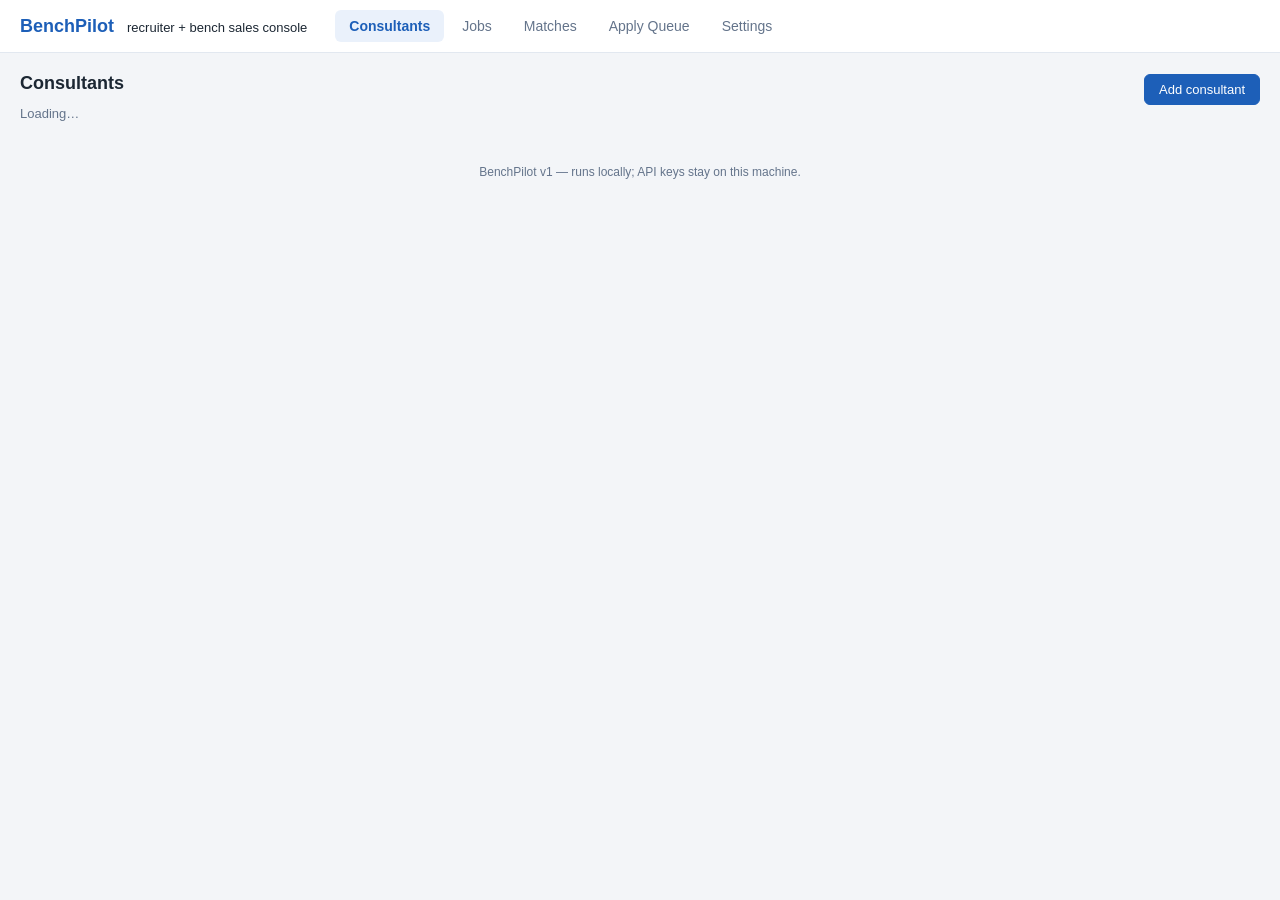
==== frontend/index.html @ 99540e92 "BenchPilot v1: web dashboard (consultants, jobs, matches, apply queue, settings)" ====
<!DOCTYPE html>
<html lang="en">
<head>
<meta charset="utf-8">
<meta name="viewport" content="width=device-width, initial-scale=1">
<title>BenchPilot — Recruiter &amp; Bench Sales Console</title>
<link rel="stylesheet" href="styles.css">
</head>
<body>
<header class="topbar">
  <div class="logo">BenchPilot <span>recruiter + bench sales console</span></div>
  <nav class="tabs" id="tabs">
    <button data-tab="consultants" class="active">Consultants</button>
    <button data-tab="jobs">Jobs</button>
    <button data-tab="matches">Matches</button>
    <button data-tab="queue">Apply Queue</button>
    <button data-tab="settings">Settings</button>
  </nav>
</header>
<main>
  <section class="tab active" id="tab-consultants"></section>
  <section class="tab" id="tab-jobs"></section>
  <section class="tab" id="tab-matches"></section>
  <section class="tab" id="tab-queue"></section>
  <section class="tab" id="tab-settings"></section>
</main>
<div id="modal-root"></div>
<footer>BenchPilot v1 — runs locally; API keys stay on this machine.</footer>
<script src="app.js"></script>
</body>
</html>
---- frontend/styles.css ----
:root {
  --bg: #f3f5f8;
  --card: #ffffff;
  --ink: #1c2733;
  --muted: #64748b;
  --line: #e2e8f0;
  --brand: #1d5fb8;
  --brand-dark: #174a8f;
  --green: #15803d;
  --amber: #b45309;
  --red: #b91c1c;
  --chip: #eaf1fb;
}
* { box-sizing: border-box; }
body {
  margin: 0; font-family: -apple-system, BlinkMacSystemFont, "Segoe UI",
    Roboto, Helvetica, Arial, sans-serif;
  background: var(--bg); color: var(--ink); font-size: 14px;
}
header.topbar {
  background: var(--card); border-bottom: 1px solid var(--line);
  padding: 10px 20px; display: flex; align-items: center; gap: 16px;
  position: sticky; top: 0; z-index: 50;
}
.logo { font-weight: 700; font-size: 18px; color: var(--brand); }
.logo span { color: var(--ink); font-weight: 400; font-size: 13px;
  margin-left: 8px; }
nav.tabs { display: flex; gap: 4px; margin-left: 12px; }
nav.tabs button {
  border: 0; background: none; padding: 8px 14px; border-radius: 6px;
  cursor: pointer; font-size: 14px; color: var(--muted);
}
nav.tabs button.active { background: var(--chip); color: var(--brand);
  font-weight: 600; }
nav.tabs button:hover { background: var(--chip); }
main { max-width: 1280px; margin: 0 auto; padding: 20px; }
.tab { display: none; }
.tab.active { display: block; }
.card {
  background: var(--card); border: 1px solid var(--line);
  border-radius: 8px; padding: 16px; margin-bottom: 12px;
}
.row { display: flex; gap: 10px; align-items: center; flex-wrap: wrap; }
.spread { justify-content: space-between; }
h2 { margin: 0 0 12px; font-size: 18px; }
h3 { margin: 0 0 8px; font-size: 15px; }
.muted { color: var(--muted); font-size: 13px; }
.grid { display: grid; grid-template-columns: repeat(auto-fill, minmax(300px, 1fr));
  gap: 12px; }
.btn {
  border: 1px solid var(--line); background: var(--card); color: var(--ink);
  padding: 7px 14px; border-radius: 6px; cursor: pointer; font-size: 13px;
}
.btn:hover { border-color: var(--brand); color: var(--brand); }
.btn.primary { background: var(--brand); border-color: var(--brand);
  color: #fff; }
.btn.primary:hover { background: var(--brand-dark); }
.btn.danger { color: var(--red); }
.btn.danger:hover { border-color: var(--red); }
.btn:disabled { opacity: 0.5; cursor: default; }
input[type=text], input[type=password], input[type=url], input[type=email],
input[type=number], select, textarea {
  border: 1px solid var(--line); border-radius: 6px; padding: 7px 10px;
  font-size: 13px; font-family: inherit;
}
textarea { width: 100%; resize: vertical; }
.chip {
  display: inline-block; background: var(--chip); color: var(--brand-dark);
  border-radius: 20px; padding: 2px 10px; font-size: 12px; margin: 2px 3px 2px 0;
}
.chip.warn { background: #fef3c7; color: var(--amber); }
.chip.miss { background: #f1f5f9; color: var(--muted); }
.badge {
  display: inline-block; font-size: 11px; font-weight: 600; border-radius: 4px;
  padding: 2px 8px; background: #e2e8f0; color: #334155;
  text-transform: uppercase; letter-spacing: 0.03em;
}
.badge.adzuna { background: #dbeafe; color: #1e40af; }
.badge.jsearch { background: #dcfce7; color: #166534; }
.badge.remoteok { background: #fef9c3; color: #854d0e; }
.badge.remotive { background: #ffedd5; color: #9a3412; }
.badge.arbeitnow { background: #e0e7ff; color: #3730a3; }
.badge.urlimport { background: #f3e8ff; color: #6b21a8; }
.scorebar { height: 8px; background: #e2e8f0; border-radius: 4px;
  overflow: hidden; min-width: 120px; }
.scorebar > div { height: 100%; background: var(--brand); }
.score-num { font-weight: 700; font-size: 16px; }
table.jobs { width: 100%; border-collapse: collapse; }
table.jobs th, table.jobs td { text-align: left; padding: 8px 10px;
  border-bottom: 1px solid var(--line); vertical-align: top; }
table.jobs th { font-size: 12px; color: var(--muted);
  text-transform: uppercase; letter-spacing: 0.04em; }
.kanban { display: flex; gap: 10px; overflow-x: auto; padding-bottom: 8px; }
.col { min-width: 250px; flex: 1; background: #eef2f7; border-radius: 8px;
  padding: 10px; }
.col h4 { margin: 0 0 8px; font-size: 13px; text-transform: uppercase;
  letter-spacing: 0.04em; color: var(--muted); }
.acard { background: #fff; border: 1px solid var(--line); border-radius: 6px;
  padding: 10px; margin-bottom: 8px; font-size: 13px; }
.acard .t { font-weight: 600; margin-bottom: 2px; }
.modal-back { position: fixed; inset: 0; background: rgba(15,23,42,0.5);
  display: flex; align-items: center; justify-content: center; z-index: 100; }
.modal { background: #fff; border-radius: 10px; padding: 20px; width: 92%;
  max-width: 640px; max-height: 90vh; overflow-y: auto; }
.modal.wide { max-width: 1100px; }
.split { display: grid; grid-template-columns: 1fr 1fr; gap: 12px; }
pre.doc { background: #f8fafc; border: 1px solid var(--line); border-radius: 6px;
  padding: 12px; white-space: pre-wrap; font-size: 12.5px; max-height: 480px;
  overflow-y: auto; font-family: ui-monospace, Menlo, Consolas, monospace; }
pre.doc .added { background: #dcfce7; display: block; }
pre.doc .removed { background: #fee2e2; display: block;
  text-decoration: line-through; }
.warnbox { background: #fffbeb; border: 1px solid #fcd34d; border-radius: 6px;
  padding: 10px 12px; margin: 10px 0; font-size: 13px; }
.errbox { background: #fef2f2; border: 1px solid #fca5a5; border-radius: 6px;
  padding: 10px 12px; margin: 10px 0; font-size: 13px; color: var(--red); }
.okbox { background: #f0fdf4; border: 1px solid #86efac; border-radius: 6px;
  padding: 10px 12px; margin: 10px 0; font-size: 13px; }
.kv { display: grid; grid-template-columns: 170px 1fr; gap: 6px 12px;
  align-items: center; margin-bottom: 8px; }
.toggle { display: flex; align-items: center; gap: 8px; padding: 6px 0; }
.qrow { display: flex; gap: 8px; margin-bottom: 6px; }
.qrow input { flex: 1; }
.progress { font-size: 13px; color: var(--muted); }
.srcstat { display: flex; gap: 10px; align-items: baseline; padding: 6px 0;
  border-bottom: 1px solid var(--line); font-size: 13px; }
.dot { width: 9px; height: 9px; border-radius: 50%; display: inline-block; }
.dot.ok { background: var(--green); }
.dot.off { background: #cbd5e1; }
.dot.err { background: var(--red); }
footer { text-align: center; color: var(--muted); font-size: 12px;
  padding: 24px 0; }
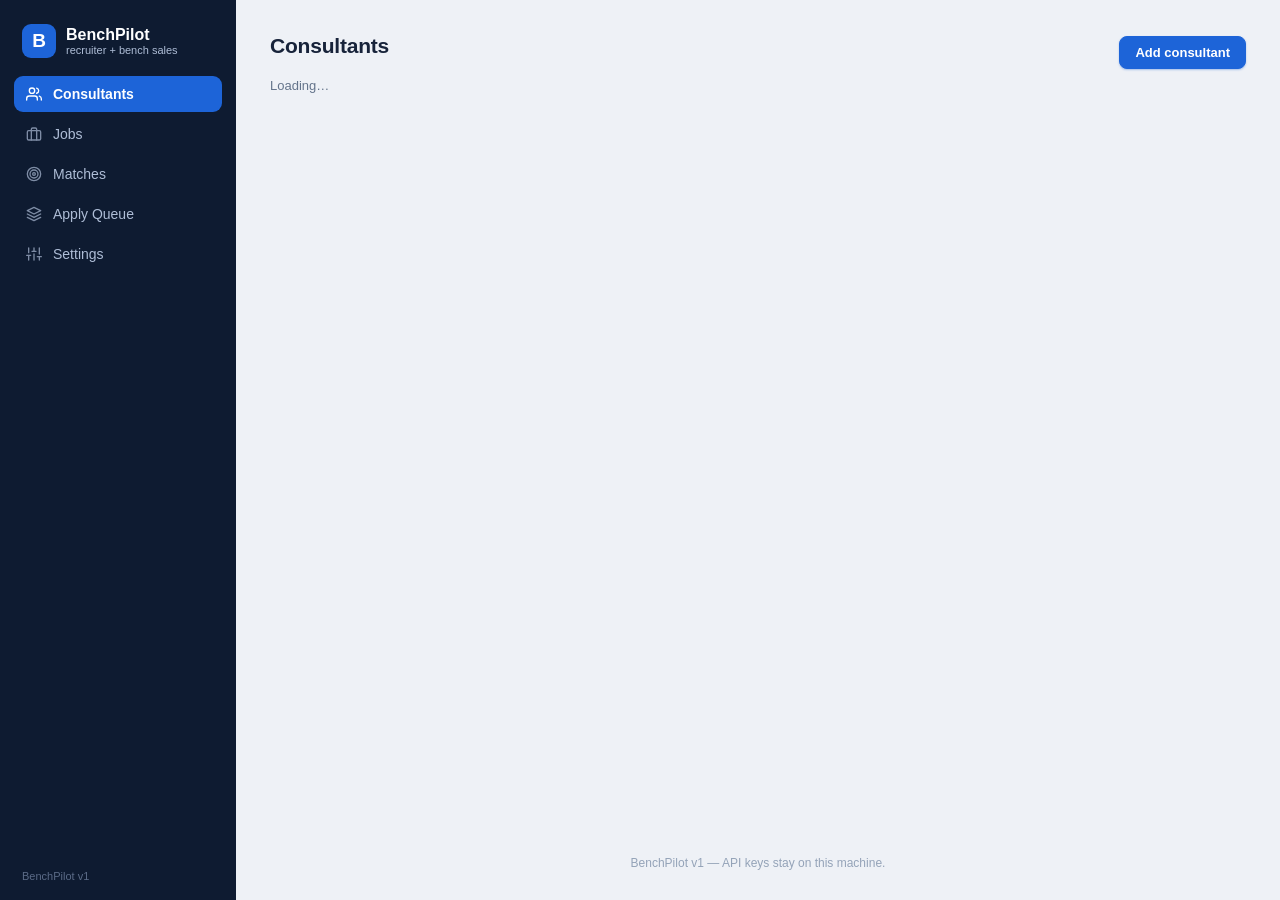
==== commit 8ae6e17e: "UI redesign: sidebar nav, refined design system" ====
--- a/frontend/index.html
+++ b/frontend/index.html
@@ -7,25 +7,30 @@
 <link rel="stylesheet" href="styles.css">
 </head>
 <body>
-<header class="topbar">
-  <div class="logo">BenchPilot <span>recruiter + bench sales console</span></div>
-  <nav class="tabs" id="tabs">
-    <button data-tab="consultants" class="active">Consultants</button>
-    <button data-tab="jobs">Jobs</button>
-    <button data-tab="matches">Matches</button>
-    <button data-tab="queue">Apply Queue</button>
-    <button data-tab="settings">Settings</button>
-  </nav>
-</header>
-<main>
-  <section class="tab active" id="tab-consultants"></section>
-  <section class="tab" id="tab-jobs"></section>
-  <section class="tab" id="tab-matches"></section>
-  <section class="tab" id="tab-queue"></section>
-  <section class="tab" id="tab-settings"></section>
-</main>
+<div class="app">
+  <aside class="sidebar">
+    <div class="logo"><span class="logo-mark">B</span><span class="logo-text">BenchPilot<small>recruiter + bench sales</small></span></div>
+    <nav class="tabs" id="tabs">
+      <button data-tab="consultants" class="active"><svg viewBox="0 0 24 24" width="16" height="16" fill="none" stroke="currentColor" stroke-width="2" stroke-linecap="round" stroke-linejoin="round"><path d="M17 21v-2a4 4 0 0 0-4-4H5a4 4 0 0 0-4 4v2"/><circle cx="9" cy="7" r="4"/><path d="M23 21v-2a4 4 0 0 0-3-3.87"/><path d="M16 3.13a4 4 0 0 1 0 7.75"/></svg>Consultants</button>
+      <button data-tab="jobs"><svg viewBox="0 0 24 24" width="16" height="16" fill="none" stroke="currentColor" stroke-width="2" stroke-linecap="round" stroke-linejoin="round"><rect x="2" y="7" width="20" height="14" rx="2" ry="2"/><path d="M16 21V5a2 2 0 0 0-2-2h-4a2 2 0 0 0-2 2v16"/></svg>Jobs</button>
+      <button data-tab="matches"><svg viewBox="0 0 24 24" width="16" height="16" fill="none" stroke="currentColor" stroke-width="2" stroke-linecap="round" stroke-linejoin="round"><circle cx="12" cy="12" r="10"/><circle cx="12" cy="12" r="6"/><circle cx="12" cy="12" r="2"/></svg>Matches</button>
+      <button data-tab="queue"><svg viewBox="0 0 24 24" width="16" height="16" fill="none" stroke="currentColor" stroke-width="2" stroke-linecap="round" stroke-linejoin="round"><polygon points="12 2 2 7 12 12 22 7 12 2"/><polyline points="2 17 12 22 22 17"/><polyline points="2 12 12 17 22 12"/></svg>Apply Queue</button>
+      <button data-tab="settings"><svg viewBox="0 0 24 24" width="16" height="16" fill="none" stroke="currentColor" stroke-width="2" stroke-linecap="round" stroke-linejoin="round"><line x1="4" y1="21" x2="4" y2="14"/><line x1="4" y1="10" x2="4" y2="3"/><line x1="12" y1="21" x2="12" y2="12"/><line x1="12" y1="8" x2="12" y2="3"/><line x1="20" y1="21" x2="20" y2="16"/><line x1="20" y1="12" x2="20" y2="3"/><line x1="1" y1="14" x2="7" y2="14"/><line x1="9" y1="8" x2="15" y2="8"/><line x1="17" y1="16" x2="23" y2="16"/></svg>Settings</button>
+    </nav>
+    <div class="side-foot">BenchPilot v1</div>
+  </aside>
+  <div class="content">
+    <main>
+      <section class="tab active" id="tab-consultants"></section>
+      <section class="tab" id="tab-jobs"></section>
+      <section class="tab" id="tab-matches"></section>
+      <section class="tab" id="tab-queue"></section>
+      <section class="tab" id="tab-settings"></section>
+    </main>
+    <footer>BenchPilot v1 — API keys stay on this machine.</footer>
+  </div>
+</div>
 <div id="modal-root"></div>
-<footer>BenchPilot v1 — runs locally; API keys stay on this machine.</footer>
 <script src="app.js"></script>
 </body>
 </html>
--- a/frontend/styles.css
+++ b/frontend/styles.css
@@ -1,132 +1,235 @@
+/* BenchPilot — design system */
 :root {
-  --bg: #f3f5f8;
+  --bg: #eef1f6;
   --card: #ffffff;
-  --ink: #1c2733;
+  --ink: #17233a;
   --muted: #64748b;
+  --faint: #94a3b8;
   --line: #e2e8f0;
-  --brand: #1d5fb8;
-  --brand-dark: #174a8f;
+  --brand: #1d64d8;
+  --brand-dark: #1550ad;
+  --brand-soft: #e8f0fd;
+  --sidebar: #0e1b31;
+  --side-ink: #aebdd6;
   --green: #15803d;
+  --green-bg: #e6f5eb;
   --amber: #b45309;
+  --amber-bg: #fdf2e0;
   --red: #b91c1c;
-  --chip: #eaf1fb;
+  --red-bg: #fdeeee;
+  --radius: 12px;
+  --shadow: 0 1px 2px rgba(16, 24, 40, .05), 0 1px 3px rgba(16, 24, 40, .07);
+  --shadow-lg: 0 12px 32px rgba(16, 24, 40, .18);
 }
 * { box-sizing: border-box; }
+html { -webkit-text-size-adjust: 100%; }
 body {
-  margin: 0; font-family: -apple-system, BlinkMacSystemFont, "Segoe UI",
-    Roboto, Helvetica, Arial, sans-serif;
-  background: var(--bg); color: var(--ink); font-size: 14px;
-}
-header.topbar {
-  background: var(--card); border-bottom: 1px solid var(--line);
-  padding: 10px 20px; display: flex; align-items: center; gap: 16px;
-  position: sticky; top: 0; z-index: 50;
-}
-.logo { font-weight: 700; font-size: 18px; color: var(--brand); }
-.logo span { color: var(--ink); font-weight: 400; font-size: 13px;
-  margin-left: 8px; }
-nav.tabs { display: flex; gap: 4px; margin-left: 12px; }
+  margin: 0;
+  font-family: -apple-system, BlinkMacSystemFont, "Segoe UI", Roboto,
+    "Helvetica Neue", Arial, sans-serif;
+  background: var(--bg);
+  color: var(--ink);
+  font-size: 14px;
+  line-height: 1.5;
+  -webkit-font-smoothing: antialiased;
+}
+
+/* ---------- app shell ---------- */
+.app { display: flex; min-height: 100vh; }
+.sidebar {
+  width: 236px; flex-shrink: 0;
+  background: var(--sidebar); color: var(--side-ink);
+  position: sticky; top: 0; height: 100vh;
+  display: flex; flex-direction: column;
+  padding: 22px 14px 16px;
+}
+.logo { display: flex; align-items: center; gap: 10px; padding: 2px 8px 18px; }
+.logo-mark {
+  width: 34px; height: 34px; border-radius: 9px; flex-shrink: 0;
+  background: var(--brand); color: #fff;
+  display: flex; align-items: center; justify-content: center;
+  font-weight: 800; font-size: 19px;
+}
+.logo-text { color: #fff; font-weight: 700; font-size: 16px; line-height: 1.2; }
+.logo-text small { display: block; color: var(--side-ink); font-weight: 400; font-size: 11px; }
+nav.tabs { display: flex; flex-direction: column; gap: 4px; }
 nav.tabs button {
-  border: 0; background: none; padding: 8px 14px; border-radius: 6px;
-  cursor: pointer; font-size: 14px; color: var(--muted);
-}
-nav.tabs button.active { background: var(--chip); color: var(--brand);
-  font-weight: 600; }
-nav.tabs button:hover { background: var(--chip); }
-main { max-width: 1280px; margin: 0 auto; padding: 20px; }
-.tab { display: none; }
+  display: flex; align-items: center; gap: 11px;
+  border: 0; background: none; color: var(--side-ink);
+  padding: 10px 12px; border-radius: 9px; cursor: pointer;
+  font-size: 14px; font-weight: 500; text-align: left; width: 100%;
+  transition: background .15s, color .15s;
+}
+nav.tabs button svg { flex-shrink: 0; opacity: .7; }
+nav.tabs button:hover { background: rgba(255, 255, 255, .07); color: #fff; }
+nav.tabs button.active { background: var(--brand); color: #fff; font-weight: 600; }
+nav.tabs button.active svg { opacity: 1; }
+.side-foot { margin-top: auto; padding: 12px 8px 0; font-size: 11px; color: #5b6b87; }
+.content { flex: 1; min-width: 0; display: flex; flex-direction: column; }
+main { flex: 1; width: 100%; max-width: 1220px; margin: 0 auto; padding: 30px 34px; }
+footer { text-align: center; color: var(--faint); font-size: 12px; padding: 20px 0 26px; }
+
+/* ---------- tabs ---------- */
+.tab { display: none; animation: fade .18s ease; }
 .tab.active { display: block; }
+@keyframes fade { from { opacity: 0; transform: translateY(3px); } to { opacity: 1; transform: none; } }
+
+/* ---------- type ---------- */
+h2 { margin: 0 0 14px; font-size: 21px; font-weight: 700; letter-spacing: -0.01em; }
+h3 { margin: 0 0 10px; font-size: 15px; font-weight: 650; }
+h4 { margin: 0; }
+.muted { color: var(--muted); font-size: 13px; }
+a { color: var(--brand); }
+
+/* ---------- cards & layout ---------- */
 .card {
   background: var(--card); border: 1px solid var(--line);
-  border-radius: 8px; padding: 16px; margin-bottom: 12px;
+  border-radius: var(--radius); padding: 18px; margin-bottom: 14px;
+  box-shadow: var(--shadow);
 }
 .row { display: flex; gap: 10px; align-items: center; flex-wrap: wrap; }
 .spread { justify-content: space-between; }
-h2 { margin: 0 0 12px; font-size: 18px; }
-h3 { margin: 0 0 8px; font-size: 15px; }
-.muted { color: var(--muted); font-size: 13px; }
-.grid { display: grid; grid-template-columns: repeat(auto-fill, minmax(300px, 1fr));
-  gap: 12px; }
+.grid { display: grid; grid-template-columns: repeat(auto-fill, minmax(310px, 1fr)); gap: 14px; }
+
+/* ---------- buttons ---------- */
 .btn {
-  border: 1px solid var(--line); background: var(--card); color: var(--ink);
-  padding: 7px 14px; border-radius: 6px; cursor: pointer; font-size: 13px;
+  display: inline-flex; align-items: center; justify-content: center;
+  border: 1px solid #d4dbe7; background: var(--card); color: var(--ink);
+  padding: 8px 15px; border-radius: 8px; cursor: pointer;
+  font-size: 13px; font-weight: 550; font-family: inherit;
+  transition: border-color .15s, color .15s, background .15s, box-shadow .15s;
+  text-decoration: none; white-space: nowrap;
 }
 .btn:hover { border-color: var(--brand); color: var(--brand); }
-.btn.primary { background: var(--brand); border-color: var(--brand);
-  color: #fff; }
-.btn.primary:hover { background: var(--brand-dark); }
+.btn.primary {
+  background: var(--brand); border-color: var(--brand); color: #fff;
+  box-shadow: 0 1px 2px rgba(29, 100, 216, .35);
+}
+.btn.primary:hover { background: var(--brand-dark); border-color: var(--brand-dark); color: #fff; }
 .btn.danger { color: var(--red); }
-.btn.danger:hover { border-color: var(--red); }
-.btn:disabled { opacity: 0.5; cursor: default; }
+.btn.danger:hover { border-color: var(--red); color: var(--red); background: var(--red-bg); }
+.btn:disabled { opacity: .55; cursor: default; }
+a.btn:hover { text-decoration: none; }
+
+/* ---------- inputs ---------- */
 input[type=text], input[type=password], input[type=url], input[type=email],
 input[type=number], select, textarea {
-  border: 1px solid var(--line); border-radius: 6px; padding: 7px 10px;
-  font-size: 13px; font-family: inherit;
+  border: 1px solid #d4dbe7; border-radius: 8px; padding: 8px 12px;
+  font-size: 13px; font-family: inherit; background: #fff; color: var(--ink);
+  transition: border-color .15s, box-shadow .15s;
+}
+input:focus, select:focus, textarea:focus {
+  outline: none; border-color: var(--brand);
+  box-shadow: 0 0 0 3px rgba(29, 100, 216, .15);
 }
 textarea { width: 100%; resize: vertical; }
+label.btn { cursor: pointer; }
+
+/* ---------- chips & badges ---------- */
 .chip {
-  display: inline-block; background: var(--chip); color: var(--brand-dark);
-  border-radius: 20px; padding: 2px 10px; font-size: 12px; margin: 2px 3px 2px 0;
-}
-.chip.warn { background: #fef3c7; color: var(--amber); }
-.chip.miss { background: #f1f5f9; color: var(--muted); }
+  display: inline-block; background: var(--brand-soft); color: var(--brand-dark);
+  border-radius: 20px; padding: 3px 11px; font-size: 12px; font-weight: 550;
+  margin: 2px 4px 2px 0;
+}
+.chip.miss { background: #eef1f6; color: var(--muted); font-weight: 500; }
 .badge {
-  display: inline-block; font-size: 11px; font-weight: 600; border-radius: 4px;
-  padding: 2px 8px; background: #e2e8f0; color: #334155;
-  text-transform: uppercase; letter-spacing: 0.03em;
+  display: inline-block; font-size: 10.5px; font-weight: 700; border-radius: 6px;
+  padding: 3px 9px; background: #e2e8f0; color: #334155;
+  text-transform: uppercase; letter-spacing: .05em; white-space: nowrap;
 }
 .badge.adzuna { background: #dbeafe; color: #1e40af; }
-.badge.jsearch { background: #dcfce7; color: #166534; }
+.badge.jsearch { background: var(--green-bg); color: #166534; }
 .badge.remoteok { background: #fef9c3; color: #854d0e; }
 .badge.remotive { background: #ffedd5; color: #9a3412; }
 .badge.arbeitnow { background: #e0e7ff; color: #3730a3; }
 .badge.urlimport { background: #f3e8ff; color: #6b21a8; }
-.scorebar { height: 8px; background: #e2e8f0; border-radius: 4px;
-  overflow: hidden; min-width: 120px; }
-.scorebar > div { height: 100%; background: var(--brand); }
-.score-num { font-weight: 700; font-size: 16px; }
-table.jobs { width: 100%; border-collapse: collapse; }
-table.jobs th, table.jobs td { text-align: left; padding: 8px 10px;
-  border-bottom: 1px solid var(--line); vertical-align: top; }
-table.jobs th { font-size: 12px; color: var(--muted);
-  text-transform: uppercase; letter-spacing: 0.04em; }
-.kanban { display: flex; gap: 10px; overflow-x: auto; padding-bottom: 8px; }
-.col { min-width: 250px; flex: 1; background: #eef2f7; border-radius: 8px;
-  padding: 10px; }
-.col h4 { margin: 0 0 8px; font-size: 13px; text-transform: uppercase;
-  letter-spacing: 0.04em; color: var(--muted); }
-.acard { background: #fff; border: 1px solid var(--line); border-radius: 6px;
-  padding: 10px; margin-bottom: 8px; font-size: 13px; }
-.acard .t { font-weight: 600; margin-bottom: 2px; }
-.modal-back { position: fixed; inset: 0; background: rgba(15,23,42,0.5);
-  display: flex; align-items: center; justify-content: center; z-index: 100; }
-.modal { background: #fff; border-radius: 10px; padding: 20px; width: 92%;
-  max-width: 640px; max-height: 90vh; overflow-y: auto; }
-.modal.wide { max-width: 1100px; }
-.split { display: grid; grid-template-columns: 1fr 1fr; gap: 12px; }
-pre.doc { background: #f8fafc; border: 1px solid var(--line); border-radius: 6px;
-  padding: 12px; white-space: pre-wrap; font-size: 12.5px; max-height: 480px;
-  overflow-y: auto; font-family: ui-monospace, Menlo, Consolas, monospace; }
-pre.doc .added { background: #dcfce7; display: block; }
-pre.doc .removed { background: #fee2e2; display: block;
-  text-decoration: line-through; }
-.warnbox { background: #fffbeb; border: 1px solid #fcd34d; border-radius: 6px;
-  padding: 10px 12px; margin: 10px 0; font-size: 13px; }
-.errbox { background: #fef2f2; border: 1px solid #fca5a5; border-radius: 6px;
-  padding: 10px 12px; margin: 10px 0; font-size: 13px; color: var(--red); }
-.okbox { background: #f0fdf4; border: 1px solid #86efac; border-radius: 6px;
-  padding: 10px 12px; margin: 10px 0; font-size: 13px; }
-.kv { display: grid; grid-template-columns: 170px 1fr; gap: 6px 12px;
-  align-items: center; margin-bottom: 8px; }
-.toggle { display: flex; align-items: center; gap: 8px; padding: 6px 0; }
-.qrow { display: flex; gap: 8px; margin-bottom: 6px; }
+.badge.seed { background: #e2e8f0; color: #475569; }
+
+/* ---------- score ---------- */
+.scorebar { height: 9px; background: #e6ebf3; border-radius: 6px; overflow: hidden; min-width: 130px; flex: 1; }
+.scorebar > div { height: 100%; border-radius: 6px; background: linear-gradient(90deg, #2f7de1, #1d64d8); }
+.score-num { font-weight: 750; font-size: 17px; font-variant-numeric: tabular-nums; }
+
+/* ---------- tables ---------- */
+table.jobs { width: 100%; border-collapse: collapse; font-size: 13.5px; }
+table.jobs th, table.jobs td { text-align: left; padding: 11px 14px; border-bottom: 1px solid var(--line); vertical-align: middle; }
+table.jobs th {
+  font-size: 11px; color: var(--muted); text-transform: uppercase;
+  letter-spacing: .06em; font-weight: 650; background: #f8fafc;
+}
+table.jobs tr:last-child td { border-bottom: 0; }
+table.jobs tbody tr:hover td { background: #f8fafc; }
+table.jobs td .btn { padding: 5px 11px; font-size: 12px; }
+
+/* ---------- kanban ---------- */
+.kanban { display: flex; gap: 12px; overflow-x: auto; padding-bottom: 10px; align-items: flex-start; }
+.col { min-width: 262px; flex: 1; background: #e7ecf3; border-radius: var(--radius); padding: 12px; }
+.col h4 { margin: 0 0 10px; font-size: 12px; text-transform: uppercase; letter-spacing: .06em; color: var(--muted); font-weight: 700; }
+.acard {
+  background: #fff; border: 1px solid var(--line); border-radius: 10px;
+  padding: 12px; margin-bottom: 9px; font-size: 13px; box-shadow: var(--shadow);
+}
+.acard .t { font-weight: 650; margin-bottom: 3px; line-height: 1.35; }
+.acard select { font-size: 12px; padding: 5px 8px; }
+.acard textarea { font-size: 12px; padding: 6px 9px; }
+
+/* ---------- modal ---------- */
+.modal-back {
+  position: fixed; inset: 0; background: rgba(10, 18, 34, .55);
+  display: flex; align-items: center; justify-content: center; z-index: 100;
+  padding: 20px; animation: fade .15s ease;
+}
+.modal {
+  background: #fff; border-radius: 14px; padding: 24px; width: 100%;
+  max-width: 660px; max-height: 90vh; overflow-y: auto;
+  box-shadow: var(--shadow-lg); animation: pop .18s ease;
+}
+.modal.wide { max-width: 1120px; }
+@keyframes pop { from { opacity: 0; transform: translateY(10px) scale(.985); } to { opacity: 1; transform: none; } }
+.split { display: grid; grid-template-columns: 1fr 1fr; gap: 14px; }
+@media (max-width: 800px) { .split { grid-template-columns: 1fr; } }
+pre.doc {
+  background: #f8fafc; border: 1px solid var(--line); border-radius: 10px;
+  padding: 14px; white-space: pre-wrap; font-size: 12.5px; line-height: 1.55;
+  max-height: 480px; overflow-y: auto;
+  font-family: ui-monospace, SFMono-Regular, Menlo, Consolas, monospace;
+}
+pre.doc .added { background: var(--green-bg); display: block; border-radius: 3px; }
+pre.doc .removed { background: var(--red-bg); display: block; border-radius: 3px; text-decoration: line-through; }
+
+/* ---------- callouts ---------- */
+.warnbox, .errbox, .okbox { border-radius: 10px; padding: 12px 14px; margin: 12px 0; font-size: 13px; }
+.warnbox { background: #fffdf4; border: 1px solid #f2d38a; }
+.errbox { background: var(--red-bg); border: 1px solid #f3b4b4; color: var(--red); }
+.okbox { background: var(--green-bg); border: 1px solid #a9dfba; }
+.progress { font-size: 13px; color: var(--muted); margin-bottom: 4px; }
+
+/* ---------- forms ---------- */
+.kv { display: grid; grid-template-columns: 168px 1fr; gap: 8px 14px; align-items: center; margin-bottom: 10px; }
+.kv label { font-weight: 550; font-size: 13px; }
+.toggle { display: flex; align-items: center; gap: 9px; padding: 7px 0; font-size: 13px; cursor: pointer; }
+.toggle input { accent-color: var(--brand); width: 15px; height: 15px; }
+.qrow { display: flex; gap: 8px; margin-bottom: 8px; }
 .qrow input { flex: 1; }
-.progress { font-size: 13px; color: var(--muted); }
-.srcstat { display: flex; gap: 10px; align-items: baseline; padding: 6px 0;
-  border-bottom: 1px solid var(--line); font-size: 13px; }
-.dot { width: 9px; height: 9px; border-radius: 50%; display: inline-block; }
-.dot.ok { background: var(--green); }
+
+/* ---------- settings: source status ---------- */
+.srcstat { display: flex; gap: 10px; align-items: baseline; padding: 9px 0; border-bottom: 1px solid var(--line); font-size: 13px; }
+.srcstat:last-child { border-bottom: 0; }
+.dot { width: 9px; height: 9px; border-radius: 50%; display: inline-block; flex-shrink: 0; align-self: center; }
+.dot.ok { background: var(--green); box-shadow: 0 0 0 3px var(--green-bg); }
 .dot.off { background: #cbd5e1; }
-.dot.err { background: var(--red); }
-footer { text-align: center; color: var(--muted); font-size: 12px;
-  padding: 24px 0; }
+.dot.err { background: var(--red); box-shadow: 0 0 0 3px var(--red-bg); }
+
+footer { text-align: center; color: var(--faint); font-size: 12px; padding: 22px 0 28px; }
+
+/* ---------- responsive ---------- */
+@media (max-width: 900px) {
+  .app { flex-direction: column; }
+  .sidebar { width: 100%; height: auto; position: static; padding: 12px; }
+  .logo { padding-bottom: 10px; }
+  nav.tabs { flex-direction: row; overflow-x: auto; }
+  nav.tabs button { width: auto; white-space: nowrap; }
+  .side-foot { display: none; }
+  main { padding: 20px 16px; }
+  .kv { grid-template-columns: 1fr; }
+}
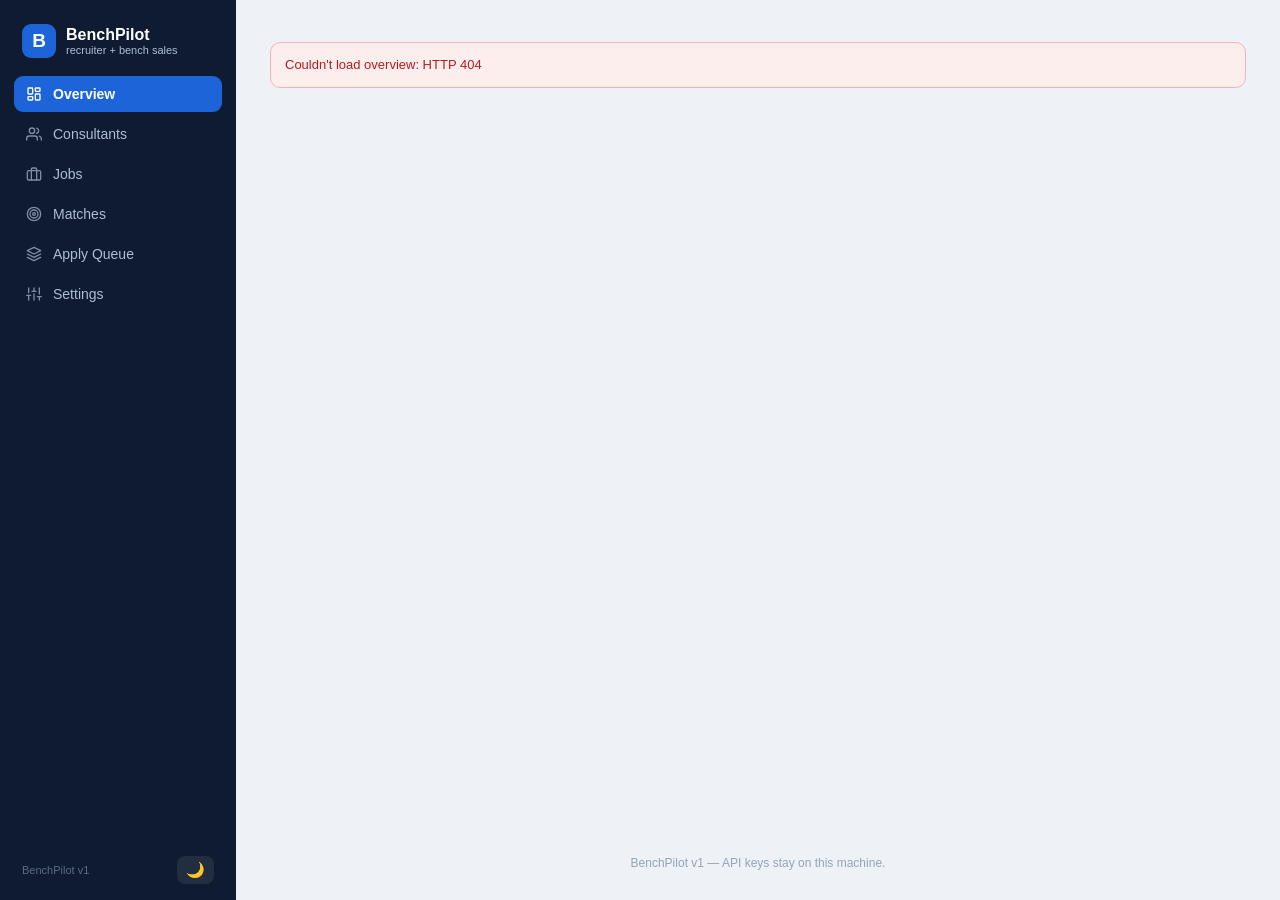
==== commit 36670694: "UI batch 1+2: Overview dashboard, nav badges, job drawer, kanban drag-drop, toasts, modal a11y, skel" ====
--- a/frontend/index.html
+++ b/frontend/index.html
@@ -5,23 +5,33 @@
 <meta name="viewport" content="width=device-width, initial-scale=1">
 <title>BenchPilot — Recruiter &amp; Bench Sales Console</title>
 <link rel="stylesheet" href="styles.css">
+<script>
+/* theme before first paint (no FOUC) */
+(function () {
+  var t = localStorage.getItem("bp-theme");
+  if (!t) t = window.matchMedia("(prefers-color-scheme: dark)").matches ? "dark" : "light";
+  document.documentElement.setAttribute("data-theme", t);
+})();
+</script>
 </head>
 <body>
 <div class="app">
   <aside class="sidebar">
     <div class="logo"><span class="logo-mark">B</span><span class="logo-text">BenchPilot<small>recruiter + bench sales</small></span></div>
     <nav class="tabs" id="tabs">
-      <button data-tab="consultants" class="active"><svg viewBox="0 0 24 24" width="16" height="16" fill="none" stroke="currentColor" stroke-width="2" stroke-linecap="round" stroke-linejoin="round"><path d="M17 21v-2a4 4 0 0 0-4-4H5a4 4 0 0 0-4 4v2"/><circle cx="9" cy="7" r="4"/><path d="M23 21v-2a4 4 0 0 0-3-3.87"/><path d="M16 3.13a4 4 0 0 1 0 7.75"/></svg>Consultants</button>
-      <button data-tab="jobs"><svg viewBox="0 0 24 24" width="16" height="16" fill="none" stroke="currentColor" stroke-width="2" stroke-linecap="round" stroke-linejoin="round"><rect x="2" y="7" width="20" height="14" rx="2" ry="2"/><path d="M16 21V5a2 2 0 0 0-2-2h-4a2 2 0 0 0-2 2v16"/></svg>Jobs</button>
-      <button data-tab="matches"><svg viewBox="0 0 24 24" width="16" height="16" fill="none" stroke="currentColor" stroke-width="2" stroke-linecap="round" stroke-linejoin="round"><circle cx="12" cy="12" r="10"/><circle cx="12" cy="12" r="6"/><circle cx="12" cy="12" r="2"/></svg>Matches</button>
-      <button data-tab="queue"><svg viewBox="0 0 24 24" width="16" height="16" fill="none" stroke="currentColor" stroke-width="2" stroke-linecap="round" stroke-linejoin="round"><polygon points="12 2 2 7 12 12 22 7 12 2"/><polyline points="2 17 12 22 22 17"/><polyline points="2 12 12 17 22 12"/></svg>Apply Queue</button>
+      <button data-tab="overview" class="active"><svg viewBox="0 0 24 24" width="16" height="16" fill="none" stroke="currentColor" stroke-width="2" stroke-linecap="round" stroke-linejoin="round"><rect x="3" y="3" width="7" height="9" rx="1"/><rect x="14" y="3" width="7" height="5" rx="1"/><rect x="14" y="12" width="7" height="9" rx="1"/><rect x="3" y="16" width="7" height="5" rx="1"/></svg>Overview</button>
+      <button data-tab="consultants"><svg viewBox="0 0 24 24" width="16" height="16" fill="none" stroke="currentColor" stroke-width="2" stroke-linecap="round" stroke-linejoin="round"><path d="M17 21v-2a4 4 0 0 0-4-4H5a4 4 0 0 0-4 4v2"/><circle cx="9" cy="7" r="4"/><path d="M23 21v-2a4 4 0 0 0-3-3.87"/><path d="M16 3.13a4 4 0 0 1 0 7.75"/></svg>Consultants</button>
+      <button data-tab="jobs"><svg viewBox="0 0 24 24" width="16" height="16" fill="none" stroke="currentColor" stroke-width="2" stroke-linecap="round" stroke-linejoin="round"><rect x="2" y="7" width="20" height="14" rx="2" ry="2"/><path d="M16 21V5a2 2 0 0 0-2-2h-4a2 2 0 0 0-2 2v16"/></svg>Jobs<span class="nav-badge" id="nb-jobs"></span></button>
+      <button data-tab="matches"><svg viewBox="0 0 24 24" width="16" height="16" fill="none" stroke="currentColor" stroke-width="2" stroke-linecap="round" stroke-linejoin="round"><circle cx="12" cy="12" r="10"/><circle cx="12" cy="12" r="6"/><circle cx="12" cy="12" r="2"/></svg>Matches<span class="nav-badge" id="nb-matches"></span></button>
+      <button data-tab="queue"><svg viewBox="0 0 24 24" width="16" height="16" fill="none" stroke="currentColor" stroke-width="2" stroke-linecap="round" stroke-linejoin="round"><polygon points="12 2 2 7 12 12 22 7 12 2"/><polyline points="2 17 12 22 22 17"/><polyline points="2 12 12 17 22 12"/></svg>Apply Queue<span class="nav-badge" id="nb-queue"></span></button>
       <button data-tab="settings"><svg viewBox="0 0 24 24" width="16" height="16" fill="none" stroke="currentColor" stroke-width="2" stroke-linecap="round" stroke-linejoin="round"><line x1="4" y1="21" x2="4" y2="14"/><line x1="4" y1="10" x2="4" y2="3"/><line x1="12" y1="21" x2="12" y2="12"/><line x1="12" y1="8" x2="12" y2="3"/><line x1="20" y1="21" x2="20" y2="16"/><line x1="20" y1="12" x2="20" y2="3"/><line x1="1" y1="14" x2="7" y2="14"/><line x1="9" y1="8" x2="15" y2="8"/><line x1="17" y1="16" x2="23" y2="16"/></svg>Settings</button>
     </nav>
-    <div class="side-foot">BenchPilot v1</div>
+    <div class="side-foot"><span>BenchPilot v1</span><button id="theme-toggle" class="theme-toggle" title="Toggle dark mode" aria-label="Toggle dark mode">🌙</button></div>
   </aside>
   <div class="content">
     <main>
-      <section class="tab active" id="tab-consultants"></section>
+      <section class="tab active" id="tab-overview"></section>
+      <section class="tab" id="tab-consultants"></section>
       <section class="tab" id="tab-jobs"></section>
       <section class="tab" id="tab-matches"></section>
       <section class="tab" id="tab-queue"></section>
@@ -31,6 +41,8 @@
   </div>
 </div>
 <div id="modal-root"></div>
+<div id="drawer-root"></div>
+<div id="toasts" aria-live="polite"></div>
 <script src="app.js"></script>
 </body>
 </html>
--- a/frontend/styles.css
+++ b/frontend/styles.css
@@ -233,3 +233,189 @@
   main { padding: 20px 16px; }
   .kv { grid-template-columns: 1fr; }
 }
+
+/* ---------- filter bars ---------- */
+.filters {
+  display: grid; grid-template-columns: repeat(auto-fit, minmax(150px, 1fr));
+  gap: 12px 14px; align-items: end;
+}
+.flabel {
+  display: block; font-size: 11px; font-weight: 700; text-transform: uppercase;
+  letter-spacing: .05em; color: var(--muted); margin-bottom: 6px;
+}
+.filters input[type=text], .filters input[type=number], .filters select { width: 100%; }
+.fcheck {
+  display: flex; align-items: center; gap: 8px; padding-bottom: 10px;
+  font-size: 13px; font-weight: 550; cursor: pointer; margin: 0;
+}
+.fcheck input { accent-color: var(--brand); width: 15px; height: 15px; }
+
+/* ---------- nav badges ---------- */
+.nav-badge {
+  margin-left: auto; background: rgba(255, 255, 255, .14); color: #fff;
+  font-size: 11px; font-weight: 700; border-radius: 12px; padding: 1px 8px;
+  font-variant-numeric: tabular-nums; min-width: 24px; text-align: center;
+}
+.nav-badge:empty { display: none; }
+nav.tabs button.active .nav-badge { background: rgba(255, 255, 255, .25); }
+
+/* ---------- theme toggle ---------- */
+.side-foot { display: flex; align-items: center; justify-content: space-between; }
+.theme-toggle {
+  background: rgba(255, 255, 255, .08); border: 0; border-radius: 8px;
+  color: #fff; font-size: 15px; padding: 5px 9px; cursor: pointer;
+  transition: background .15s;
+}
+.theme-toggle:hover { background: rgba(255, 255, 255, .16); }
+
+/* ---------- dashboard ---------- */
+.stats { display: grid; grid-template-columns: repeat(auto-fit, minmax(160px, 1fr)); gap: 14px; margin-bottom: 14px; }
+.stat {
+  background: var(--card); border: 1px solid var(--line); border-radius: var(--radius);
+  padding: 16px 18px; box-shadow: var(--shadow); cursor: pointer;
+  transition: transform .15s, box-shadow .15s;
+}
+.stat:hover { transform: translateY(-2px); box-shadow: var(--shadow-lg); }
+.stat .n { font-size: 30px; font-weight: 800; letter-spacing: -0.02em; font-variant-numeric: tabular-nums; }
+.stat .l { color: var(--muted); font-size: 12.5px; font-weight: 550; margin-top: 2px; }
+.stat.accent .n { color: var(--brand); }
+.stat.good .n { color: var(--green); }
+.funnel { display: flex; flex-direction: column; gap: 8px; }
+.frow { display: grid; grid-template-columns: 110px 1fr 44px; gap: 10px; align-items: center; font-size: 13px; }
+.frow .fl { color: var(--muted); font-weight: 550; white-space: nowrap; }
+.frow .fbar { height: 22px; background: var(--track); border-radius: 6px; overflow: hidden; }
+.frow .fbar > div { height: 100%; border-radius: 6px; background: linear-gradient(90deg, #2f7de1, #1d64d8); min-width: 3px; transition: width .4s ease; }
+.frow .fn { text-align: right; font-weight: 700; font-variant-numeric: tabular-nums; }
+.dash-grid { display: grid; grid-template-columns: 1fr 1fr; gap: 14px; }
+@media (max-width: 900px) { .dash-grid { grid-template-columns: 1fr; } }
+.topmatch { display: flex; align-items: center; gap: 12px; padding: 10px 0; border-bottom: 1px solid var(--line); }
+.topmatch:last-child { border-bottom: 0; }
+.topmatch .ti { flex: 1; min-width: 0; }
+.topmatch .tt { font-weight: 650; white-space: nowrap; overflow: hidden; text-overflow: ellipsis; }
+
+/* ---------- drawer ---------- */
+.drawer-back {
+  position: fixed; inset: 0; background: rgba(10, 18, 34, .45); z-index: 90;
+  animation: fade .15s ease;
+}
+.drawer {
+  position: fixed; top: 0; right: 0; bottom: 0; width: min(480px, 94vw); z-index: 95;
+  background: var(--card); border-left: 1px solid var(--line);
+  box-shadow: var(--shadow-lg); padding: 24px; overflow-y: auto;
+  animation: slidein .22s ease;
+}
+@keyframes slidein { from { transform: translateX(40px); opacity: 0; } to { transform: none; opacity: 1; } }
+.drawer h2 { padding-right: 36px; }
+.drawer-close {
+  position: absolute; top: 16px; right: 16px; border: 0; background: var(--track);
+  color: var(--ink); width: 32px; height: 32px; border-radius: 8px; cursor: pointer; font-size: 16px;
+}
+.drawer-close:hover { background: var(--line); }
+.drawer .desc {
+  background: var(--code-bg); border: 1px solid var(--line); border-radius: 10px;
+  padding: 14px; font-size: 13px; line-height: 1.6; white-space: pre-wrap;
+  max-height: 320px; overflow-y: auto; margin: 12px 0;
+}
+.mrow { display: flex; align-items: center; gap: 10px; padding: 8px 0; border-bottom: 1px solid var(--line); font-size: 13px; }
+.mrow:last-child { border-bottom: 0; }
+
+/* ---------- toasts ---------- */
+#toasts { position: fixed; right: 18px; bottom: 18px; z-index: 200; display: flex; flex-direction: column; gap: 8px; }
+.toast {
+  background: var(--ink); color: var(--card); border-radius: 10px; padding: 11px 16px;
+  font-size: 13px; font-weight: 550; box-shadow: var(--shadow-lg); max-width: 340px;
+  animation: toastin .2s ease;
+}
+.toast.ok { background: var(--green); color: #fff; }
+.toast.err { background: var(--red); color: #fff; }
+@keyframes toastin { from { opacity: 0; transform: translateY(8px); } to { opacity: 1; transform: none; } }
+
+/* ---------- skeletons ---------- */
+.skel {
+  border-radius: 8px;
+  background: linear-gradient(90deg, var(--track) 25%, var(--line) 50%, var(--track) 75%);
+  background-size: 200% 100%; animation: shimmer 1.2s infinite;
+  color: transparent !important; pointer-events: none; user-select: none;
+}
+@keyframes shimmer { from { background-position: 200% 0; } to { background-position: -200% 0; } }
+
+/* ---------- score mini bars ---------- */
+.sbreak { display: flex; gap: 14px; margin-top: 8px; flex-wrap: wrap; }
+.sb { flex: 1; min-width: 90px; }
+.sb .sl { font-size: 11px; color: var(--muted); font-weight: 600; text-transform: uppercase; letter-spacing: .04em; margin-bottom: 3px; }
+.sb .sbar { height: 6px; background: var(--track); border-radius: 4px; overflow: hidden; }
+.sb .sbar > div { height: 100%; background: linear-gradient(90deg, #2f7de1, #1d64d8); border-radius: 4px; }
+.sb .sv { font-size: 12px; font-weight: 700; font-variant-numeric: tabular-nums; }
+
+/* ---------- kanban drag & drop ---------- */
+.acard[draggable="true"] { cursor: grab; }
+.acard.dragging { opacity: .45; }
+.col.dragover { background: var(--brand-soft); outline: 2px dashed var(--brand); outline-offset: -2px; }
+tr[data-jobid] { cursor: pointer; }
+
+/* ---------- focus visibility ---------- */
+:focus-visible { outline: 2px solid var(--brand); outline-offset: 2px; }
+nav.tabs button:focus-visible, .btn:focus-visible { outline-offset: 1px; }
+
+/* ---------- dark theme ---------- */
+:root[data-theme="dark"] {
+  --bg: #0e1526;
+  --card: #172032;
+  --ink: #e7edf7;
+  --muted: #93a1b8;
+  --faint: #5f6c86;
+  --line: #26314a;
+  --brand: #5b93f0;
+  --brand-dark: #7aa7f5;
+  --brand-soft: #1d2a47;
+  --sidebar: #0a101d;
+  --side-ink: #93a1b8;
+  --green: #4ade80;
+  --green-bg: #122b1c;
+  --amber: #fbbf24;
+  --amber-bg: #33270f;
+  --red: #f87171;
+  --red-bg: #3a1416;
+  --track: #232f4b;
+  --th-bg: #131c30;
+  --col-bg: #131c30;
+  --code-bg: #101828;
+  --input-bg: #101a2e;
+  --btn-line: #2e3c5c;
+  --chip-miss-bg: #1d2740;
+  --shadow: 0 1px 2px rgba(0, 0, 0, .3), 0 1px 3px rgba(0, 0, 0, .35);
+  --shadow-lg: 0 12px 32px rgba(0, 0, 0, .5);
+}
+:root {
+  --track: #e6ebf3;
+  --th-bg: #f8fafc;
+  --col-bg: #e7ecf3;
+  --code-bg: #f8fafc;
+  --input-bg: #ffffff;
+  --btn-line: #d4dbe7;
+  --chip-miss-bg: #eef1f6;
+}
+.btn { border-color: var(--btn-line); }
+input[type=text], input[type=password], input[type=url], input[type=email],
+input[type=number], select, textarea { border-color: var(--btn-line); background: var(--input-bg); }
+.chip.miss { background: var(--chip-miss-bg); }
+.badge { background: var(--chip-miss-bg); color: var(--muted); }
+.scorebar { background: var(--track); }
+table.jobs th { background: var(--th-bg); }
+table.jobs tbody tr:hover td { background: var(--th-bg); }
+.col { background: var(--col-bg); }
+.acard { background: var(--card); }
+.modal { background: var(--card); }
+pre.doc { background: var(--code-bg); }
+.warnbox { background: var(--amber-bg); border-color: var(--amber); }
+:root[data-theme="dark"] .badge.adzuna { background: #1e3a8a; color: #bfdbfe; }
+:root[data-theme="dark"] .badge.jsearch { background: #14532d; color: #bbf7d0; }
+:root[data-theme="dark"] .badge.remoteok { background: #713f12; color: #fef08a; }
+:root[data-theme="dark"] .badge.remotive { background: #7c2d12; color: #fed7aa; }
+:root[data-theme="dark"] .badge.arbeitnow { background: #312e81; color: #c7d2fe; }
+:root[data-theme="dark"] .badge.urlimport { background: #581c87; color: #e9d5ff; }
+:root[data-theme="dark"] .badge.seed { background: #334155; color: #cbd5e1; }
+:root[data-theme="dark"] .chip { background: var(--brand-soft); }
+:root[data-theme="dark"] input:focus, :root[data-theme="dark"] select:focus, :root[data-theme="dark"] textarea:focus {
+  box-shadow: 0 0 0 3px rgba(91, 147, 240, .25);
+}
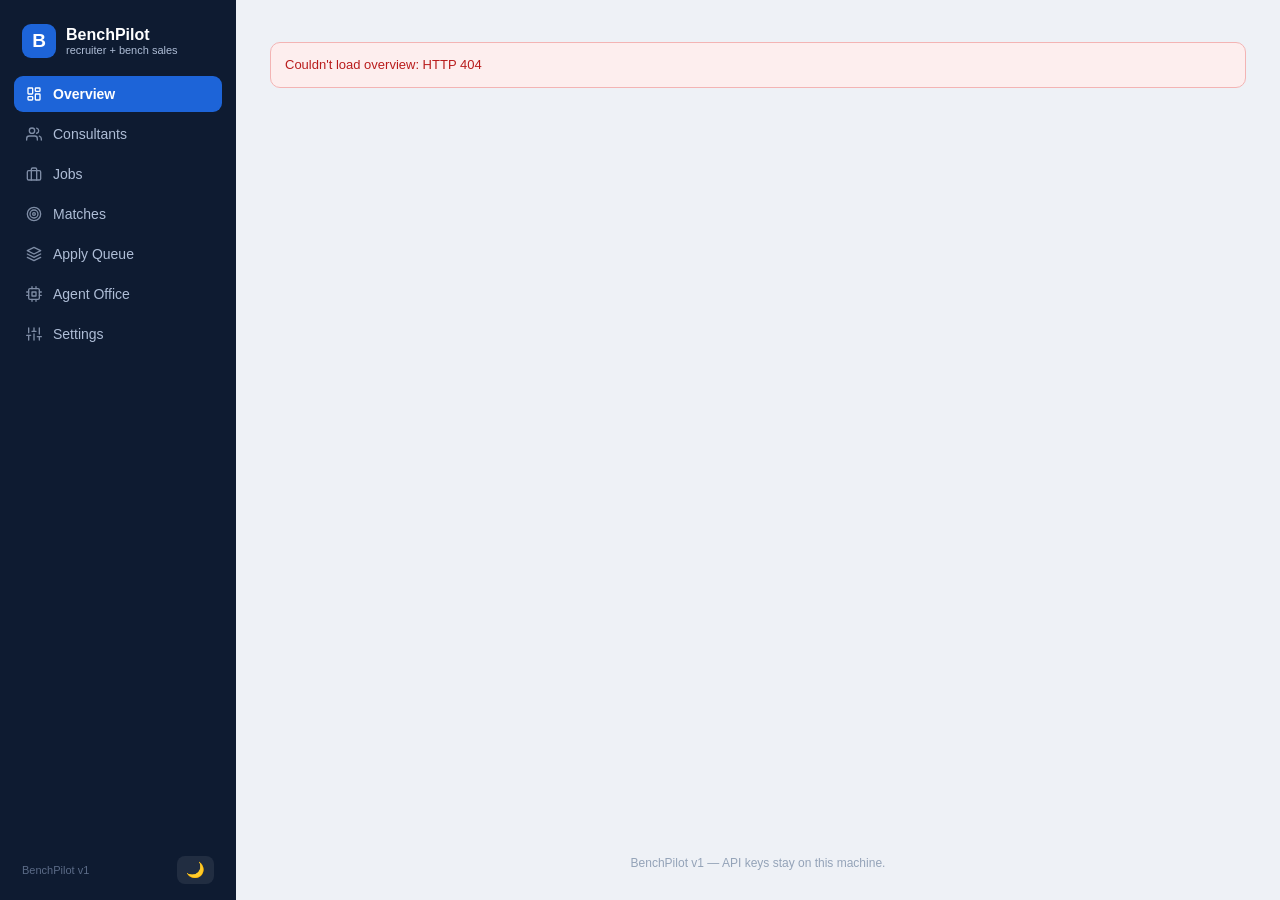
==== commit a1b9df68: "Agent Office: Scout/Tailor/Watchdog agents + daily briefing + Office tab" ====
--- a/frontend/index.html
+++ b/frontend/index.html
@@ -24,6 +24,7 @@
       <button data-tab="jobs"><svg viewBox="0 0 24 24" width="16" height="16" fill="none" stroke="currentColor" stroke-width="2" stroke-linecap="round" stroke-linejoin="round"><rect x="2" y="7" width="20" height="14" rx="2" ry="2"/><path d="M16 21V5a2 2 0 0 0-2-2h-4a2 2 0 0 0-2 2v16"/></svg>Jobs<span class="nav-badge" id="nb-jobs"></span></button>
       <button data-tab="matches"><svg viewBox="0 0 24 24" width="16" height="16" fill="none" stroke="currentColor" stroke-width="2" stroke-linecap="round" stroke-linejoin="round"><circle cx="12" cy="12" r="10"/><circle cx="12" cy="12" r="6"/><circle cx="12" cy="12" r="2"/></svg>Matches<span class="nav-badge" id="nb-matches"></span></button>
       <button data-tab="queue"><svg viewBox="0 0 24 24" width="16" height="16" fill="none" stroke="currentColor" stroke-width="2" stroke-linecap="round" stroke-linejoin="round"><polygon points="12 2 2 7 12 12 22 7 12 2"/><polyline points="2 17 12 22 22 17"/><polyline points="2 12 12 17 22 12"/></svg>Apply Queue<span class="nav-badge" id="nb-queue"></span></button>
+      <button data-tab="office"><svg viewBox="0 0 24 24" width="16" height="16" fill="none" stroke="currentColor" stroke-width="2" stroke-linecap="round" stroke-linejoin="round"><rect x="4" y="4" width="16" height="16" rx="2" ry="2"/><rect x="9" y="9" width="6" height="6"/><line x1="9" y1="1" x2="9" y2="4"/><line x1="15" y1="1" x2="15" y2="4"/><line x1="9" y1="20" x2="9" y2="23"/><line x1="15" y1="20" x2="15" y2="23"/><line x1="20" y1="9" x2="23" y2="9"/><line x1="20" y1="14" x2="23" y2="14"/><line x1="1" y1="9" x2="4" y2="9"/><line x1="1" y1="14" x2="4" y2="14"/></svg>Agent Office<span class="nav-badge" id="nb-office"></span></button>
       <button data-tab="settings"><svg viewBox="0 0 24 24" width="16" height="16" fill="none" stroke="currentColor" stroke-width="2" stroke-linecap="round" stroke-linejoin="round"><line x1="4" y1="21" x2="4" y2="14"/><line x1="4" y1="10" x2="4" y2="3"/><line x1="12" y1="21" x2="12" y2="12"/><line x1="12" y1="8" x2="12" y2="3"/><line x1="20" y1="21" x2="20" y2="16"/><line x1="20" y1="12" x2="20" y2="3"/><line x1="1" y1="14" x2="7" y2="14"/><line x1="9" y1="8" x2="15" y2="8"/><line x1="17" y1="16" x2="23" y2="16"/></svg>Settings</button>
     </nav>
     <div class="side-foot"><span>BenchPilot v1</span><button id="theme-toggle" class="theme-toggle" title="Toggle dark mode" aria-label="Toggle dark mode">🌙</button></div>
@@ -35,6 +36,7 @@
       <section class="tab" id="tab-jobs"></section>
       <section class="tab" id="tab-matches"></section>
       <section class="tab" id="tab-queue"></section>
+      <section class="tab" id="tab-office"></section>
       <section class="tab" id="tab-settings"></section>
     </main>
     <footer>BenchPilot v1 — API keys stay on this machine.</footer>
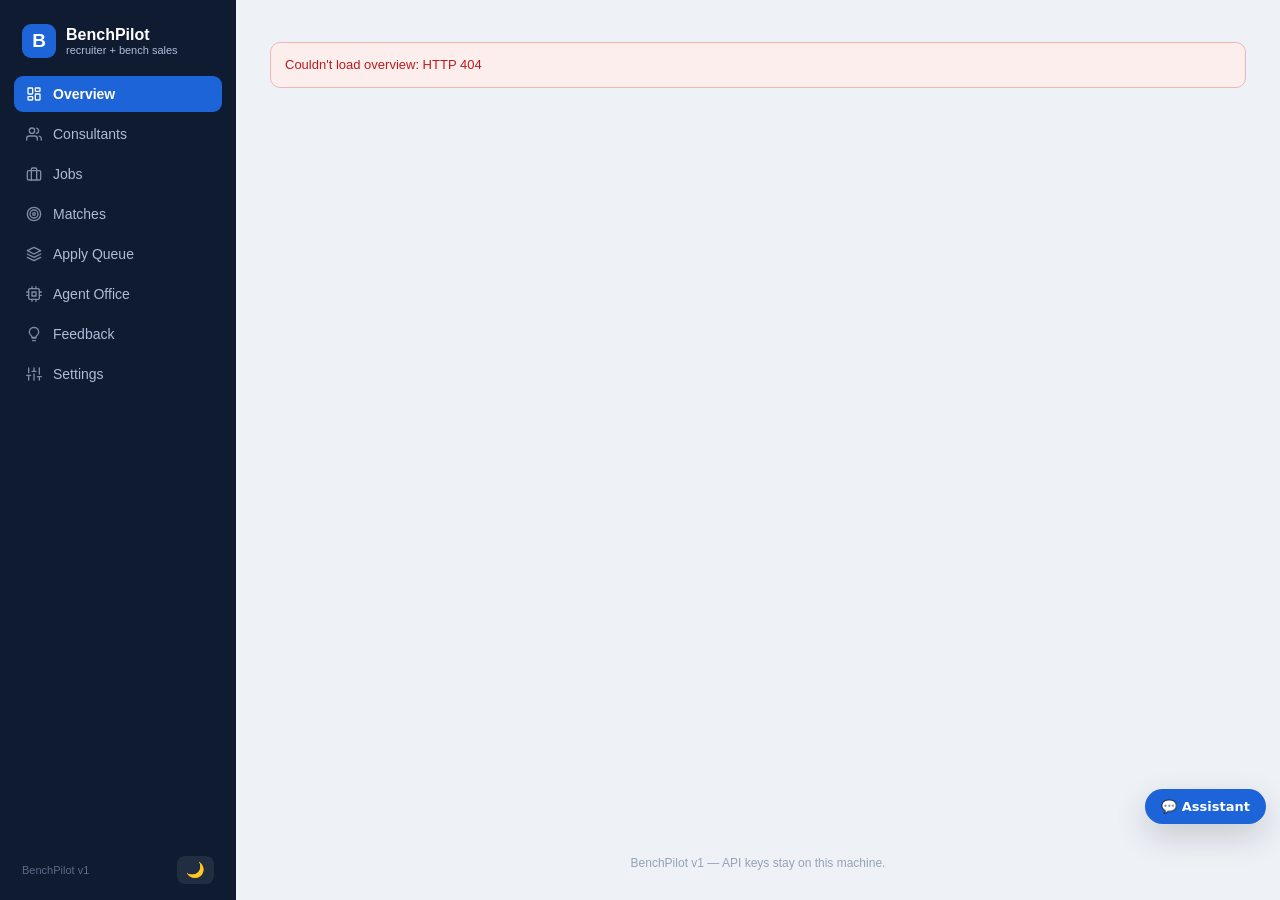
==== commit 1edb53fb: "Feedback board: a Feedback tab where the team leaves points (feature/problem/idea) with author + sta" ====
--- a/frontend/index.html
+++ b/frontend/index.html
@@ -25,6 +25,7 @@
       <button data-tab="matches"><svg viewBox="0 0 24 24" width="16" height="16" fill="none" stroke="currentColor" stroke-width="2" stroke-linecap="round" stroke-linejoin="round"><circle cx="12" cy="12" r="10"/><circle cx="12" cy="12" r="6"/><circle cx="12" cy="12" r="2"/></svg>Matches<span class="nav-badge" id="nb-matches"></span></button>
       <button data-tab="queue"><svg viewBox="0 0 24 24" width="16" height="16" fill="none" stroke="currentColor" stroke-width="2" stroke-linecap="round" stroke-linejoin="round"><polygon points="12 2 2 7 12 12 22 7 12 2"/><polyline points="2 17 12 22 22 17"/><polyline points="2 12 12 17 22 12"/></svg>Apply Queue<span class="nav-badge" id="nb-queue"></span></button>
       <button data-tab="office"><svg viewBox="0 0 24 24" width="16" height="16" fill="none" stroke="currentColor" stroke-width="2" stroke-linecap="round" stroke-linejoin="round"><rect x="4" y="4" width="16" height="16" rx="2" ry="2"/><rect x="9" y="9" width="6" height="6"/><line x1="9" y1="1" x2="9" y2="4"/><line x1="15" y1="1" x2="15" y2="4"/><line x1="9" y1="20" x2="9" y2="23"/><line x1="15" y1="20" x2="15" y2="23"/><line x1="20" y1="9" x2="23" y2="9"/><line x1="20" y1="14" x2="23" y2="14"/><line x1="1" y1="9" x2="4" y2="9"/><line x1="1" y1="14" x2="4" y2="14"/></svg>Agent Office<span class="nav-badge" id="nb-office"></span></button>
+      <button data-tab="feedback"><svg viewBox="0 0 24 24" width="16" height="16" fill="none" stroke="currentColor" stroke-width="2" stroke-linecap="round" stroke-linejoin="round"><path d="M9 18h6"/><path d="M10 22h4"/><path d="M12 2a7 7 0 0 0-4 12.7c.6.5 1 1.4 1 2.3h6c0-.9.4-1.8 1-2.3A7 7 0 0 0 12 2z"/></svg>Feedback<span class="nav-badge" id="nb-feedback"></span></button>
       <button data-tab="settings"><svg viewBox="0 0 24 24" width="16" height="16" fill="none" stroke="currentColor" stroke-width="2" stroke-linecap="round" stroke-linejoin="round"><line x1="4" y1="21" x2="4" y2="14"/><line x1="4" y1="10" x2="4" y2="3"/><line x1="12" y1="21" x2="12" y2="12"/><line x1="12" y1="8" x2="12" y2="3"/><line x1="20" y1="21" x2="20" y2="16"/><line x1="20" y1="12" x2="20" y2="3"/><line x1="1" y1="14" x2="7" y2="14"/><line x1="9" y1="8" x2="15" y2="8"/><line x1="17" y1="16" x2="23" y2="16"/></svg>Settings</button>
     </nav>
     <div class="side-foot"><span>BenchPilot v1</span><button id="theme-toggle" class="theme-toggle" title="Toggle dark mode" aria-label="Toggle dark mode">🌙</button></div>
@@ -37,6 +38,7 @@
       <section class="tab" id="tab-matches"></section>
       <section class="tab" id="tab-queue"></section>
       <section class="tab" id="tab-office"></section>
+      <section class="tab" id="tab-feedback"></section>
       <section class="tab" id="tab-settings"></section>
     </main>
     <footer>BenchPilot v1 — API keys stay on this machine.</footer>
@@ -46,5 +48,49 @@
 <div id="drawer-root"></div>
 <div id="toasts" aria-live="polite"></div>
 <script src="app.js"></script>
+<script>
+(function () {
+  fetch('/api/auth/me').then(function (r) { return r.json(); }).then(function (me) {
+    var bar = document.createElement('div');
+    bar.style.cssText = 'position:fixed;right:14px;bottom:14px;z-index:9999;background:#111a2e;' +
+      'border:1px solid #22304d;color:#c9d6ea;border-radius:10px;padding:8px 12px;' +
+      'font:13px system-ui,sans-serif;box-shadow:0 8px 24px rgba(0,0,0,.4)';
+    function link(text, href) {
+      var a = document.createElement('a');
+      a.textContent = text; a.href = href;
+      a.style.cssText = 'color:#7db4ff;text-decoration:none;margin-left:10px';
+      return a;
+    }
+    function teamLink() {
+      var t = link('Team accounts', '/team.html');
+      if (me.pending_approvals > 0) {
+        t.textContent = '⚠ Team accounts — ' + me.pending_approvals + ' waiting for approval';
+        t.style.cssText = 'color:#0b1220;background:#f5b942;text-decoration:none;' +
+          'margin-left:10px;padding:3px 9px;border-radius:999px;font-weight:700';
+        bar.style.borderColor = '#f5b942';
+      }
+      return t;
+    }
+    if (me.user) {
+      bar.appendChild(document.createTextNode(me.user.email));
+      if (me.user.role === 'admin') bar.appendChild(teamLink());
+      var out = link('Sign out', '#');
+      out.addEventListener('click', function (e) {
+        e.preventDefault();
+        fetch('/api/auth/logout', { method: 'POST' }).then(function () { location.href = '/login'; });
+      });
+      bar.appendChild(out);
+    } else if (me.basic_workspace) {
+      bar.appendChild(document.createTextNode(me.workspace_users === 0
+        ? 'Shared login — set up individual accounts'
+        : 'Shared login'));
+      bar.appendChild(teamLink());
+    } else {
+      return;
+    }
+    document.body.appendChild(bar);
+  }).catch(function () {});
+})();
+</script>
 </body>
 </html>
--- a/frontend/styles.css
+++ b/frontend/styles.css
@@ -137,6 +137,8 @@
   padding: 3px 9px; background: #e2e8f0; color: #334155;
   text-transform: uppercase; letter-spacing: .05em; white-space: nowrap;
 }
+/* long resume file names wrap instead of running off the card */
+.badge.fname { white-space: normal; overflow-wrap: anywhere; max-width: 100%; display: inline-block; }
 .badge.adzuna { background: #dbeafe; color: #1e40af; }
 .badge.jsearch { background: var(--green-bg); color: #166534; }
 .badge.remoteok { background: #fef9c3; color: #854d0e; }
@@ -408,6 +410,10 @@
 .modal { background: var(--card); }
 pre.doc { background: var(--code-bg); }
 .warnbox { background: var(--amber-bg); border-color: var(--amber); }
+.missbox { background: var(--card); border: 1px solid var(--border); border-radius: 10px; padding: 12px 14px; margin: 12px 0; font-size: 13px; }
+.missbox .hot { font-size: 12px; }
+label.chip { cursor: pointer; }
+label.chip input { margin-right: 4px; }
 :root[data-theme="dark"] .badge.adzuna { background: #1e3a8a; color: #bfdbfe; }
 :root[data-theme="dark"] .badge.jsearch { background: #14532d; color: #bbf7d0; }
 :root[data-theme="dark"] .badge.remoteok { background: #713f12; color: #fef08a; }
@@ -419,3 +425,71 @@
 :root[data-theme="dark"] input:focus, :root[data-theme="dark"] select:focus, :root[data-theme="dark"] textarea:focus {
   box-shadow: 0 0 0 3px rgba(91, 147, 240, .25);
 }
+/* ---------- employment-type tags & chip toggles (USA market) ---------- */
+.tag {
+  display: inline-block; padding: 1px 8px; margin: 3px 4px 0 0;
+  border-radius: 999px; font-size: 11px; font-weight: 600;
+  background: var(--track, #eef1f6); color: var(--muted); border: 1px solid var(--line);
+}
+.tag-fulltime { background: var(--green-bg); color: #166534; border-color: #bfe3ca; }
+.tag-c2c { background: var(--brand-soft); color: var(--brand-dark); border-color: #c5d9f8; }
+.tag-w2 { background: var(--amber-bg); color: var(--amber); border-color: #f1d9b0; }
+.tag-contract { background: #f3e8ff; color: #6b21a8; border-color: #e1cbfa; }
+.chiprow { display: flex; flex-wrap: wrap; gap: 6px; align-items: center; }
+.chip-toggle { cursor: pointer; user-select: none; }
+.chip-toggle input { position: absolute; opacity: 0; pointer-events: none; }
+.chip-toggle span {
+  display: inline-block; padding: 4px 12px; border-radius: 999px;
+  border: 1px solid var(--btn-line, var(--line)); background: var(--input-bg, #fff); color: var(--muted);
+  font-size: 13px; font-weight: 600;
+}
+.chip-toggle input:checked + span {
+  background: var(--brand); border-color: var(--brand); color: #fff;
+}
+.chip-toggle input:focus-visible + span { outline: 2px solid var(--brand); outline-offset: 2px; }
+
+/* dark theme: tag colours */
+:root[data-theme="dark"] .tag-fulltime { background: var(--green-bg); color: var(--green); border-color: #1e4a30; }
+:root[data-theme="dark"] .tag-c2c { background: var(--brand-soft); color: var(--brand-dark); border-color: #2c4272; }
+:root[data-theme="dark"] .tag-w2 { background: var(--amber-bg); color: var(--amber); border-color: #5a4417; }
+:root[data-theme="dark"] .tag-contract { background: #2a1d44; color: #c4a0f5; border-color: #45306b; }
+
+/* in-app assistant */
+.asst-btn { position: fixed; right: 14px; bottom: 76px; z-index: 9998;
+  background: var(--brand); color: #fff; border: none; border-radius: 999px;
+  padding: 10px 16px; font: 600 13px system-ui, sans-serif; cursor: pointer;
+  box-shadow: var(--shadow-lg); }
+.asst-btn:hover { background: var(--brand-dark); }
+.asst-panel { position: fixed; right: 14px; bottom: 128px; z-index: 9998;
+  width: min(380px, 92vw); height: min(540px, 72vh); display: none;
+  flex-direction: column; background: var(--card); color: var(--ink);
+  border: 1px solid var(--line); border-radius: 14px; box-shadow: var(--shadow-lg);
+  overflow: hidden; font: 13px system-ui, sans-serif; }
+.asst-panel.open { display: flex; }
+.asst-head { padding: 10px 14px; background: var(--brand-soft); font-weight: 700;
+  display: flex; justify-content: space-between; align-items: center; }
+.asst-head button { background: none; border: none; font-size: 15px; cursor: pointer; color: var(--ink); }
+.asst-msgs { flex: 1; overflow-y: auto; padding: 10px 12px; display: flex;
+  flex-direction: column; gap: 8px; }
+.asst-msg { max-width: 88%; padding: 8px 11px; border-radius: 12px;
+  white-space: pre-wrap; word-break: break-word; line-height: 1.45; }
+.asst-msg.bot { background: var(--bg); align-self: flex-start; }
+.asst-msg.user { background: var(--brand); color: #fff; align-self: flex-end; }
+.asst-chips { display: flex; flex-wrap: wrap; gap: 6px; padding: 0 12px 8px; }
+.asst-chip { background: var(--card); border: 1px solid var(--line); color: var(--brand);
+  border-radius: 999px; padding: 4px 10px; font-size: 12px; cursor: pointer; }
+.asst-form { display: flex; gap: 8px; padding: 10px 12px; border-top: 1px solid var(--line); }
+.asst-form input { flex: 1; padding: 9px 11px; border: 1px solid var(--line);
+  border-radius: 10px; background: var(--card); color: var(--ink); font: inherit; }
+.asst-form button { background: var(--brand); color: #fff; border: none;
+  border-radius: 10px; padding: 9px 14px; font-weight: 600; cursor: pointer; }
+.asst-form button:disabled { opacity: .55; cursor: default; }
+
+/* feedback board */
+.fb-chip { display: inline-block; padding: 2px 9px; border-radius: 999px;
+  font-size: 11px; font-weight: 700; border: 1px solid var(--line); margin-right: 4px; }
+.fb-cat { background: var(--brand-soft); color: var(--brand-dark); }
+.fb-new { background: var(--amber-bg); color: var(--amber); }
+.fb-planned { background: var(--brand-soft); color: var(--brand-dark); }
+.fb-done { background: var(--green-bg); color: var(--green); }
+.fb-dismissed { background: var(--bg); color: var(--muted); }
